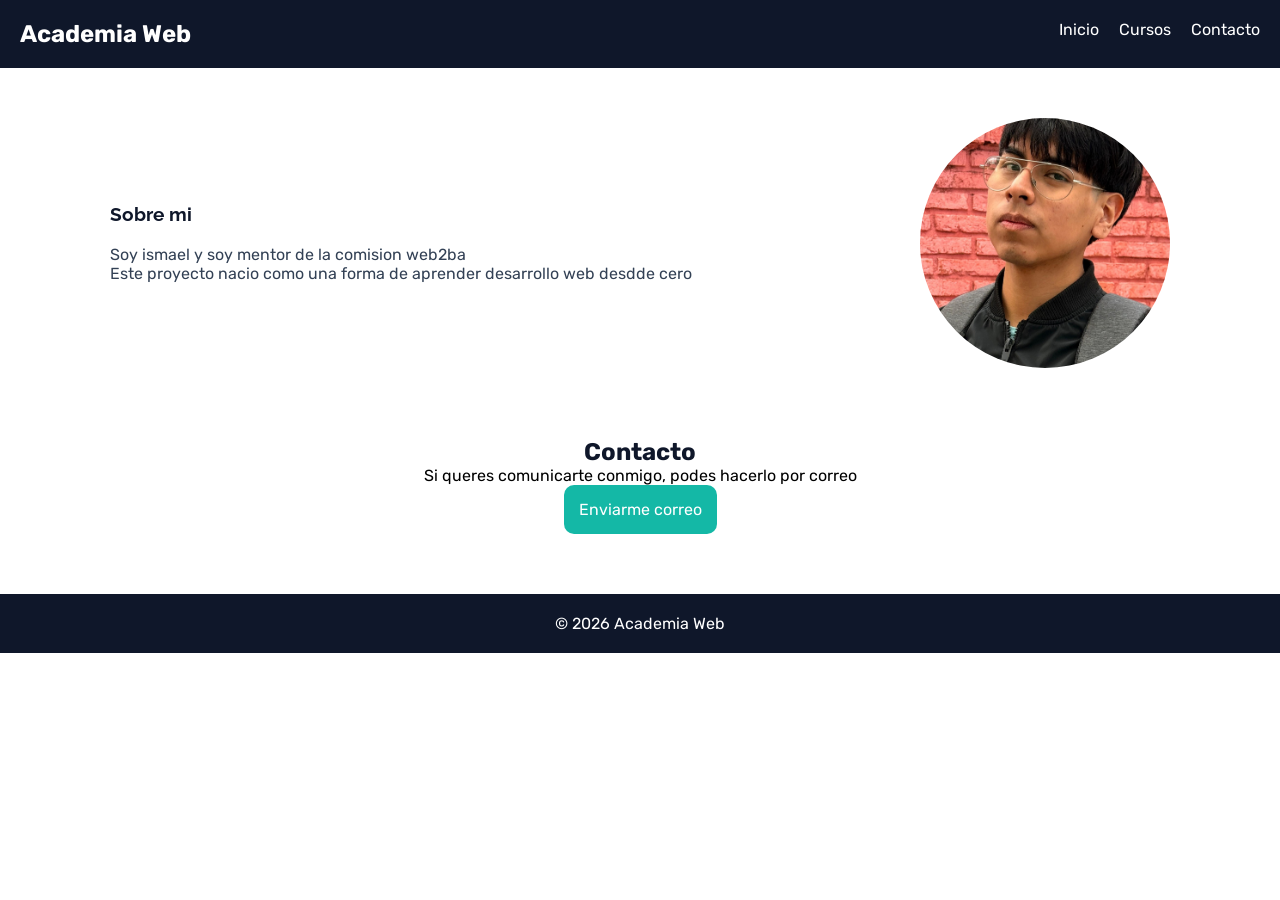
==== contacto.html @ 5144d7e4 "inicio de proyecto" ====
<!DOCTYPE html>
<html lang="en">
<head>
   <meta charset="UTF-8">
    <meta name="viewport" content="width=device-width, initial-scale=1.0">
    <title>Sobre mi - Academia Web</title>
    <link rel="stylesheet" href="css/styles.css">
    <link rel="shortcut icon" href="assets/icono.png" type="image/x-icon">
    <link rel="preconnect" href="https://fonts.googleapis.com">
<link rel="preconnect" href="https://fonts.gstatic.com" crossorigin>
<link href="https://fonts.googleapis.com/css2?family=Raleway:ital,wght@0,100..900;1,100..900&family=Rubik:ital,wght@0,300..900;1,300..900&display=swap" rel="stylesheet">

</head>
<body>
    <header>
            <h2>Academia Web</h2>

        <nav class="header--nav">
            <ul>
                <li><a href="index.html">Inicio</a></li>
                <li><a href="404.html">Cursos</a></li>
                <li> <a href="contacto.html">Contacto</a></li>
            </ul>

        </nav>
    </header>
    <main>
        <section class="sobre-mi">
            <article>
                <h1>Sobre mi</h1>
                <p>Soy ismael y soy mentor de la comision web2ba</p>
                <p>Este proyecto nacio como una forma de aprender desarrollo web desdde cero</p>
            </article>
            <img src="assets/foto_perfil.jpeg" alt="">
        </section>
        <section class="contacto">
            <h2>Contacto</h2>
            <p>Si queres comunicarte conmigo, podes hacerlo por correo</p>
            <a href="mailto:ismael_callamullo@hotmail.com">Enviarme correo</a>
        </section>
    </main>
    <footer>
        <p>© 2026 Academia Web</p>
    </footer>
</body>
</html>
---- css/styles.css ----
@import url(header.css);
@import url(presentacion.css);
@import url(cursos.css);
@import url(footer.css);
@import url(404.css);
@import url(contacto.css);

:root {
    --color-principal: #2563EB;
    --color-secundario: #0F172A;
    --color-acento: #14B8A6;
    --color-fondo: #F8FAFC;
    --color-superficie: #FFFFFF;
    --color-texto: #334155;
    --color-blanco: #FFFFFF;
    --tipografia-titulo: "Raleway", sans-serif;
}

* {
    padding: 0;
    margin: 0;
    box-sizing: border-box;
}

body{
    font-family: "Rubik", sans-serif;
}

@media (max-width: 768px){
    header{
        flex-direction: column;
        align-items: center;
        gap: 15px;
    }

    .presentacion{
        flex-direction: column;
        gap:30px 
    }

    .presentacion article{
        width: 80%;
    }

    .presentacion img{
        width: 60%;
    }

    .cursos{
        grid-template-columns: repeat(2, 1fr);
    }

    .cursos article:nth-child(1), .cursos article:nth-child(6){
        grid-column: span 2;
    }

    .sobre-mi{
        flex-direction: column;
        text-align: center;
    }

    .sobre-mi article{
        width: 80%;
    }

}

@media (max-width: 480px){
    header{
        padding: 15px;
    }
    .header--nav ul{
        flex-direction: column;
        align-items: center;
        gap: 10px;
    }

    .presentacion article{
        width: 100%;

    }

    .presentacion img{
        width: 90%;
    }

    .presentacion h1{
        font-size: 28px;
    }

    .cursos{
        grid-template-columns: 1fr;
    }

     .cursos article:nth-child(1), .cursos article:nth-child(6){
        grid-column: span 1;
    }

    .sobre-mi img{
        width: 200px;
        height: 200px;
    }
}
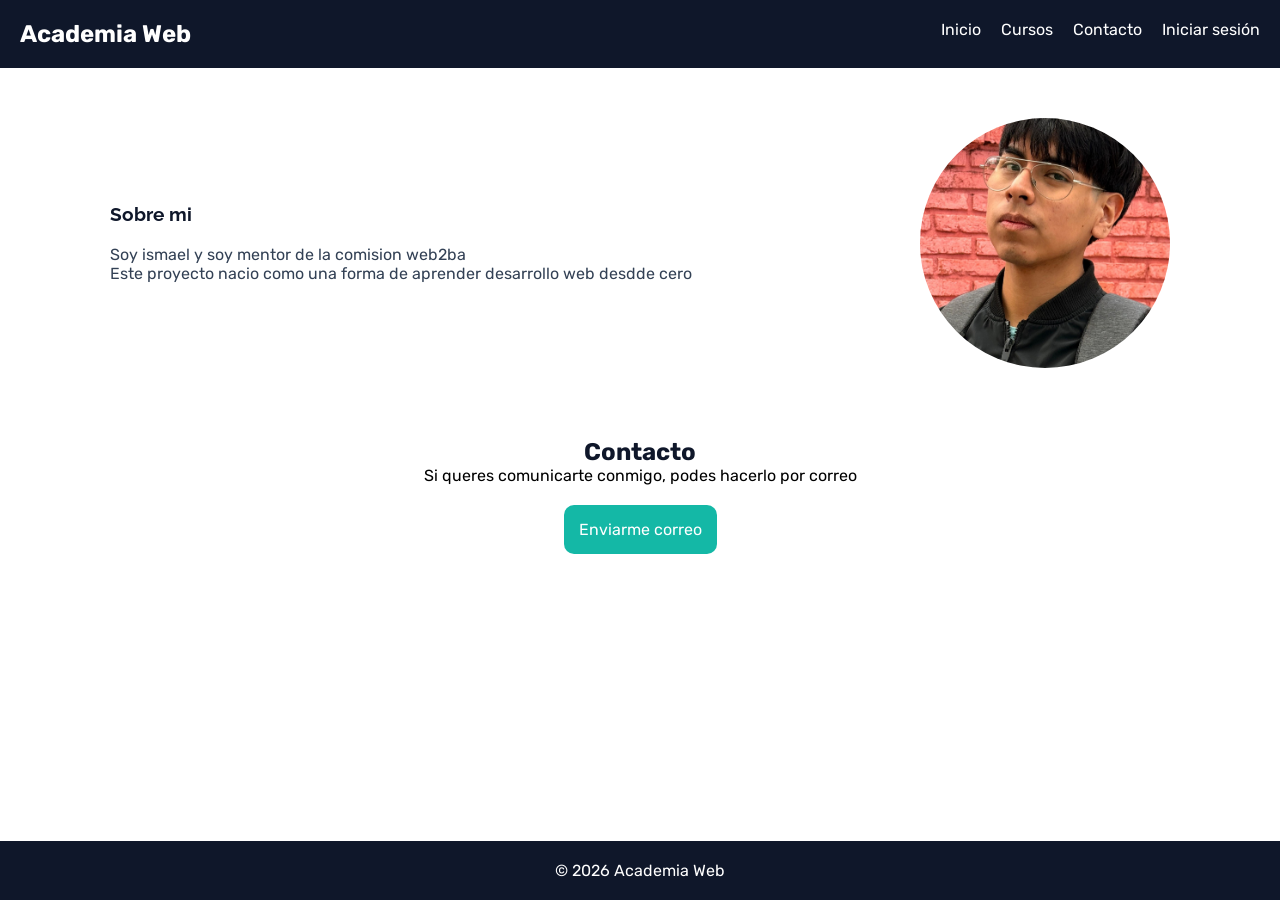
==== commit 91dbc6c5: "feat: login y registro" ====
--- a/contacto.html
+++ b/contacto.html
@@ -13,16 +13,15 @@
 </head>
 <body>
     <header>
-            <h2>Academia Web</h2>
-
-        <nav class="header--nav">
-            <ul>
-                <li><a href="index.html">Inicio</a></li>
-                <li><a href="404.html">Cursos</a></li>
-                <li> <a href="contacto.html">Contacto</a></li>
-            </ul>
-
-        </nav>
+         <h2><a href="index.html">Academia Web</a></h2>
+    <nav class="header--nav">
+      <ul>
+        <li><a href="index.html">Inicio</a></li>
+        <li><a href="cursos.html">Cursos</a></li>
+        <li><a href="contacto.html">Contacto</a></li>
+        <li><a href="login.html">Iniciar sesión</a></li>
+      </ul>
+    </nav>
     </header>
     <main>
         <section class="sobre-mi">
--- a/css/styles.css
+++ b/css/styles.css
@@ -3,7 +3,10 @@
 @import url(cursos.css);
 @import url(footer.css);
 @import url(404.css);
+@import url(card.css);
 @import url(contacto.css);
+@import url(registro.css);
+@import url(login.css);
 
 :root {
     --color-principal: #2563EB;
@@ -24,6 +27,17 @@
 
 body{
     font-family: "Rubik", sans-serif;
+    min-height: 100vh;
+    display: flex;
+    flex-direction: column;
+}
+
+main{
+    flex: 1;
+}
+
+footer{
+    margin-top: auto;
 }
 
 @media (max-width: 768px){
@@ -63,6 +77,10 @@
         width: 80%;
     }
 
+      .formulario {
+    padding: 28px;
+  }
+
 }
 
 @media (max-width: 480px){
@@ -100,4 +118,16 @@
         width: 200px;
         height: 200px;
     }
+
+      .acceso {
+    padding: 22px 15px;
+  }
+
+  .formulario {
+    padding: 22px;
+  }
+
+  .formulario h1 {
+    font-size: 1.5rem;
+  }
 }
